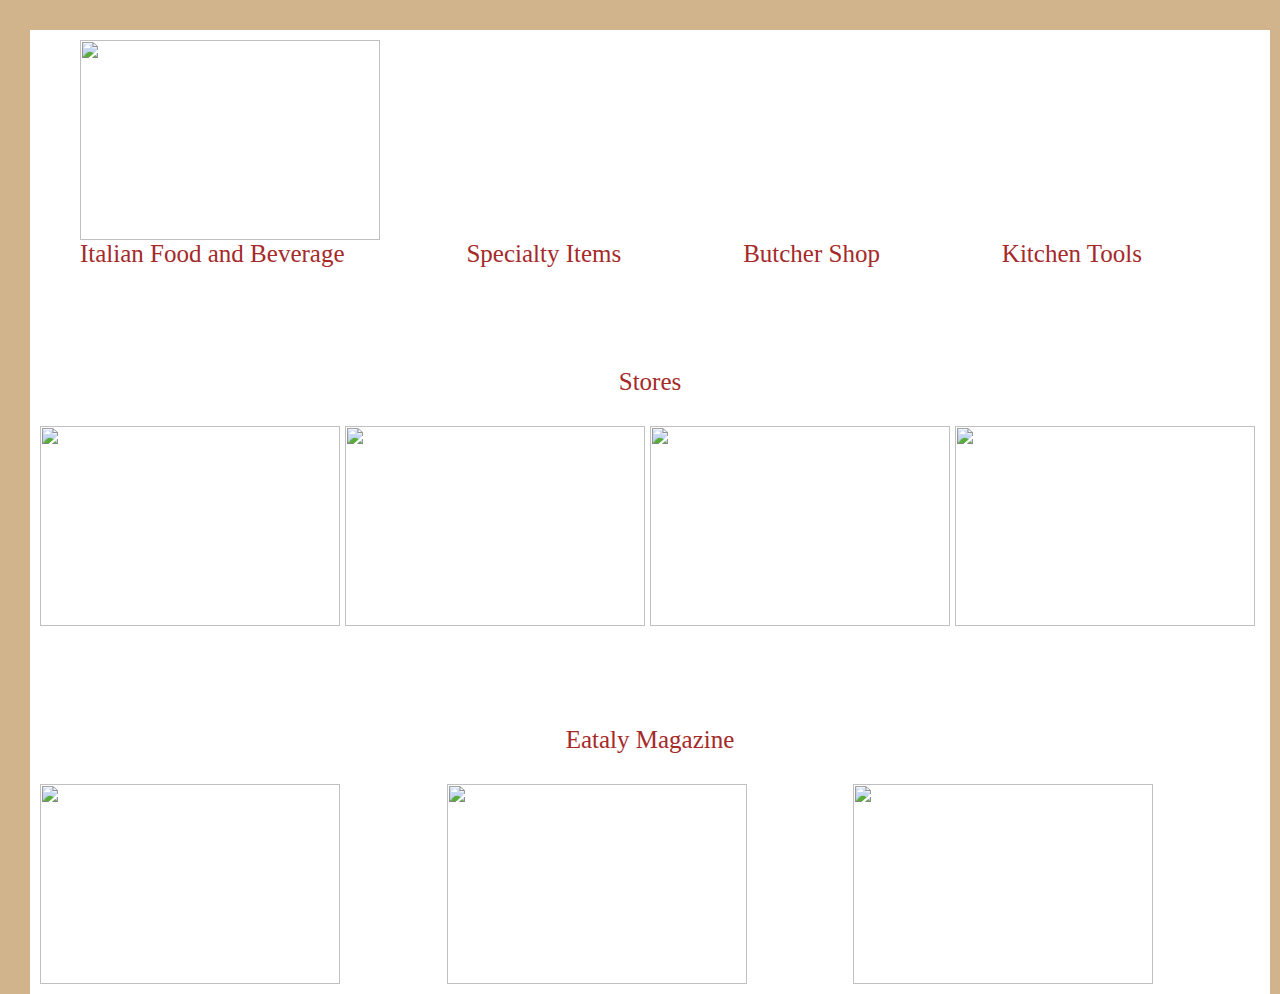
==== index.html @ 315604d8 "Merge c50964a026a13212d6ac9261ebbe26ddcd83fc42 into de15e30d4f579dc8cf2f27686c06c79a8734ba6e" ====
<html>
<head><link rel="stylesheet" href="index.css"><meta name="viewport" content="width=device-width, initial-scale=1.0"></head>
<body>
  <div>
  <ul>
     <img class="logo"src="http://www.mariobatali.com/wp-content/uploads/2013/08/eataly-logo-11.jpeg">
  <div class="container">
    <div class="item1">Italian Food and Beverage</div>
    <div class="item2">Specialty Items</div>
    <div class="item3">Butcher Shop</div>
    <div class="item4">Kitchen Tools</div>
  </div>
</ul>
</div>
    <div>
       <div class="header1">Stores</div>
     <div class="container2">
       <div>
         <img src="https://media.eataly.com/media/wysiwyg/images/home-negozi/nyc-home.jpg"></div>
         <div>
         <img src="https://media.eataly.com/media/wysiwyg/images/home-negozi/chicago-home.jpg"></div>
         <div>
         <img src="https://media.eataly.com/media/wysiwyg/images/home-negozi/Eataly_NYC_Downtown.jpg"></div>
         <div>
         <img src="https://media.eataly.com/media/wysiwyg/cms-shops/usa/boston_1.jpg"></div>
       </div>
      </div>
   <div>
      <div class="header2">Eataly Magazine</div>
        <div class="container3">
           <div><img src="https://foodrevolution.org/wp-content/uploads/2018/04/blog-featured-diabetes-20180406-1330.jpg"></div>
          <div><img src="https://encrypted-tbn0.gstatic.com/images?q=tbn:ANd9GcTQCco7aBiYOvopZNtQo-55t2XDxRdXbDsPORO5fpWJv4kk8rdm"></div> 
          <div><img src="https://www.eataly.com/wp/wp-content/uploads/2015/07/20140128_rizzoli_DSC0584_1500px_q60.jpg"></div> 
       </div>
    </div>
 </div>
</body>

</html>
---- index.css ----
html {
  font-family: lato;
  color: brown;
  font-size: 25px;
  background: tan;
  padding: 10px 10px 10px 10px;
  width: 100%;
  Height: 100%;
}

body {
  text-color: brown;
  Background: white;
  border: tan;
  margin:20px;
  padding: 10px 10px 10px 10px;
}

.container {
  display: flex;
  justify-content: space-between;
  margin-right: 10%;
}

img {
  width: 175px;
  height: 175px;
  margin-right: 10%;
}

.container2 {
  display: grid;
  grid-template-columns: 1fr 1fr 1fr 1fr;
}

.container3 {
  display: grid;
  grid-template-columns: 1fr 1fr 1fr;
}


img {
  width: 300px;
  height:200px;
}

.header1 {
  text-align: center;
  font-size: 25px;
  margin-top: 100px;
  margin-bottom:30px;
}

.header2 {
  text-align:center;
  font-size: 25px;
  margin-top: 100px;
  margin-bottom: 30px
}

.logo {
  margin-left: 0px;
}

@media (max-width: 1024px) { .container {
  grid-template-areas: 
 "item1 item2 item3 item4"
  "img img img img"
  ""
}
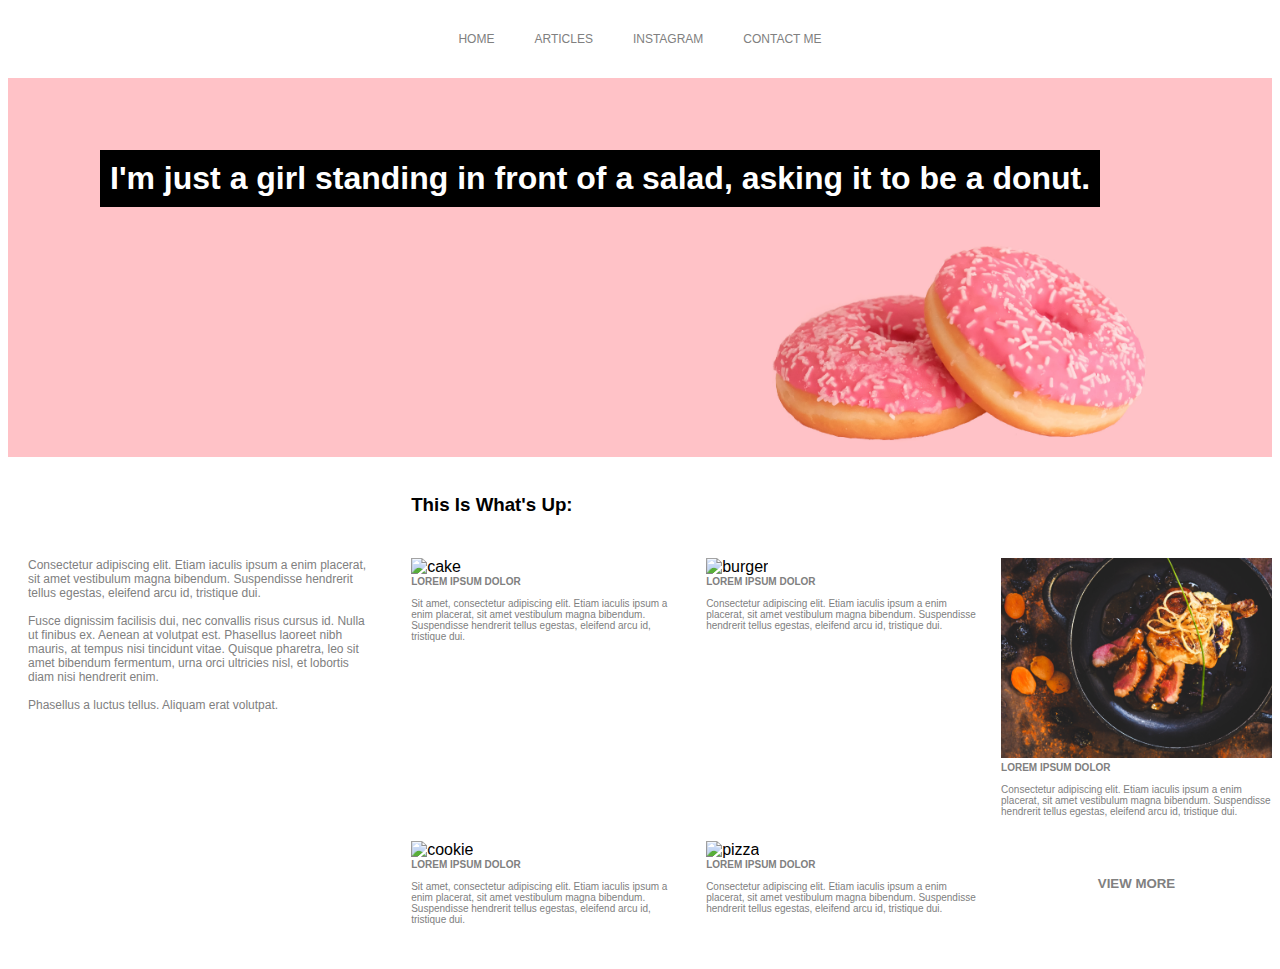
==== commit 7f171b0a: "Merge 067f9f7916c02c28eb6d8fda2adfd583fd3ba979 into de15e30d4f579dc8cf2f27686c06c79a8734ba6e" ====
--- a/index.html
+++ b/index.html
@@ -1,39 +1,63 @@
+<!doctype html>
 <html>
-<head><link rel="stylesheet" href="index.css"><meta name="viewport" content="width=device-width, initial-scale=1.0"></head>
-<body>
-  <div>
-  <ul>
-     <img class="logo"src="http://www.mariobatali.com/wp-content/uploads/2013/08/eataly-logo-11.jpeg">
-  <div class="container">
-    <div class="item1">Italian Food and Beverage</div>
-    <div class="item2">Specialty Items</div>
-    <div class="item3">Butcher Shop</div>
-    <div class="item4">Kitchen Tools</div>
-  </div>
-</ul>
-</div>
-    <div>
-       <div class="header1">Stores</div>
-     <div class="container2">
-       <div>
-         <img src="https://media.eataly.com/media/wysiwyg/images/home-negozi/nyc-home.jpg"></div>
-         <div>
-         <img src="https://media.eataly.com/media/wysiwyg/images/home-negozi/chicago-home.jpg"></div>
-         <div>
-         <img src="https://media.eataly.com/media/wysiwyg/images/home-negozi/Eataly_NYC_Downtown.jpg"></div>
-         <div>
-         <img src="https://media.eataly.com/media/wysiwyg/cms-shops/usa/boston_1.jpg"></div>
-       </div>
+  <head><title>Connie Chan</title>
+  <link href="./index.css" rel="stylesheet">
+      <meta name="viewport" content="width=device-width, initial-scale=1" >
+  </head>
+  <body>
+    <nav class="flex-nav">
+      <ul>
+        <li><a href="#">Home</a></li>
+        <li><a href="#">Articles</a></li>
+        <li><a href="#">Instagram</a></li>
+        <li><a href="#">Contact Me</a></li>
+      </ul>
+    </nav>
+    <header class="headercontainer">
+      <div class="header-image"><img src="./donut.jpg" alt="header-donut"></div>
+      <div class="header-text">
+      <h1>I'm just a girl standing in front of a salad, asking it to be a donut.</h1></div>
+    </header>
+    <br>
+    <section>
+      <div class="contentheader"><h3>This Is What's Up:</h3></div>
+      <aside>
+      <p>Consectetur adipiscing elit. Etiam iaculis ipsum a enim placerat, sit amet vestibulum magna bibendum. Suspendisse hendrerit tellus egestas, eleifend arcu id, tristique dui.
+      <br><br>
+      Fusce dignissim facilisis dui, nec convallis risus cursus id. Nulla ut finibus ex. Aenean at volutpat est. Phasellus laoreet nibh mauris, at tempus nisi tincidunt vitae. Quisque pharetra, leo sit amet bibendum fermentum, urna orci ultricies nisl, et lobortis diam nisi hendrerit enim. 
+      <br><br>
+      Phasellus a luctus tellus. Aliquam erat volutpat.
+      </p></aside>
+      <div class="content1">
+      <img src="./cake.jpg" alt="cake">
+      <p><b>Lorem ipsum dolor</b><br><br>
+        Sit amet, consectetur adipiscing elit. Etiam iaculis ipsum a enim placerat, sit amet vestibulum magna bibendum. Suspendisse hendrerit tellus egestas, eleifend arcu id, tristique dui. </p>
       </div>
-   <div>
-      <div class="header2">Eataly Magazine</div>
-        <div class="container3">
-           <div><img src="https://foodrevolution.org/wp-content/uploads/2018/04/blog-featured-diabetes-20180406-1330.jpg"></div>
-          <div><img src="https://encrypted-tbn0.gstatic.com/images?q=tbn:ANd9GcTQCco7aBiYOvopZNtQo-55t2XDxRdXbDsPORO5fpWJv4kk8rdm"></div> 
-          <div><img src="https://www.eataly.com/wp/wp-content/uploads/2015/07/20140128_rizzoli_DSC0584_1500px_q60.jpg"></div> 
-       </div>
-    </div>
- </div>
-</body>
+      <div class="content2">
+      <img src="./burger.jpg" alt="burger">
+      <p><b>Lorem ipsum dolor</b><br><br>
+      Consectetur adipiscing elit. Etiam iaculis ipsum a enim placerat, sit amet vestibulum magna bibendum. Suspendisse hendrerit tellus egestas, eleifend arcu id, tristique dui. </p>
+      </div>
+      <div class="content3">
+      <img src="./duck.jpg" alt="duck">
+      <p><b>Lorem ipsum dolor</b><br><br>
+      Consectetur adipiscing elit. Etiam iaculis ipsum a enim placerat, sit amet vestibulum magna bibendum. Suspendisse hendrerit tellus egestas, eleifend arcu id, tristique dui. </p>
+      </div>
+      <div class="content4">
+      <img src="./cookies.jpg" alt="cookie">
+      <p><b>Lorem ipsum dolor</b><br><br>
+        Sit amet, consectetur adipiscing elit. Etiam iaculis ipsum a enim placerat, sit amet vestibulum magna bibendum. Suspendisse hendrerit tellus egestas, eleifend arcu id, tristique dui. </p>
+      </div>
+      <div class="content5">
+      <img src="./pizza.jpg" alt="pizza">
+      <p><b>Lorem ipsum dolor</b><br><br>
+      Consectetur adipiscing elit. Etiam iaculis ipsum a enim placerat, sit amet vestibulum magna bibendum. Suspendisse hendrerit tellus egestas, eleifend arcu id, tristique dui. </p>
+      </div>
+      <div class="content6"><a href="http://google.com"><h5>VIEW MORE</h5></a></div>
 
+    </section>
+    <br>
+    <br>
+    <footer></footer>
+  </body>
 </html>--- a/index.css
+++ b/index.css
@@ -1,72 +1,171 @@
-
-html {
-  font-family: lato;
-  color: brown;
-  font-size: 25px;
-  background: tan;
-  padding: 10px 10px 10px 10px;
-  width: 100%;
-  Height: 100%;
+body {
+    font-family: Helvetica;
 }
 
-body {
-  text-color: brown;
-  Background: white;
-  border: tan;
-  margin:20px;
-  padding: 10px 10px 10px 10px;
+a {
+  color: #808080;
+  text-decoration: none;
+  font-weight: 400;
 }
 
-.container {
+.flex-nav ul {
+  list-style: none;
   display: flex;
-  justify-content: space-between;
-  margin-right: 10%;
+  flex-direction: row;
+  justify-content: center;
+  font-size: 12px;
+  text-transform: uppercase;
+  -webkit-padding-start: 0em;
 }
 
-img {
-  width: 175px;
-  height: 175px;
-  margin-right: 10%;
+.flex-nav li {
+  padding: 20px;
 }
 
-.container2 {
+.headercontainer {
+  background: #FFC2C7;
   display: grid;
-  grid-template-columns: 1fr 1fr 1fr 1fr;
+  grid-template-columns: 1fr 1fr;
+  grid-template-areas:
+  ". headerimage";
 }
 
-.container3 {
-  display: grid;
-  grid-template-columns: 1fr 1fr 1fr;
+.header-image {
+  grid-area: headerimage;
 }
 
-
-img {
-  width: 300px;
-  height:200px;
+.header-image img {
+  width: 100%;
+  height: 375px;
+  object-fit: cover;
 }
 
-.header1 {
-  text-align: center;
-  font-size: 25px;
-  margin-top: 100px;
-  margin-bottom:30px;
+.header-text {
+  position: absolute;
+  top: 150px;
+  left: 100px;
+  background: #000;
+  color: white;
+  padding: 10px;
 }
 
-.header2 {
-  text-align:center;
-  font-size: 25px;
-  margin-top: 100px;
-  margin-bottom: 30px
+h1 {
+  display: inline;
 }
 
-.logo {
-  margin-left: 0px;
+section {
+  display: grid;
+  grid-template-columns: 30% 1fr 1fr 1fr;
+  grid-gap: 24px;
+  grid-template-areas:
+  ". header header header"
+  "aside content1 content2 content3"
+  ". content4 content5 content6";
 }
 
-@media (max-width: 1024px) { .container {
-  grid-template-areas: 
- "item1 item2 item3 item4"
-  "img img img img"
-  ""
+.contentheader {
+  grid-area: header;
 }
 
+.content1 {
+  grid-area: content1;
+}
+
+.content2 {
+  grid-area: content2;
+}
+
+.content3 {
+  grid-area: content3;
+}
+
+.content4 {
+  grid-area: content4;
+}
+
+.content5 {
+  grid-area: content5;
+}
+
+.content6 {
+  grid-area: content6;
+  display: flex;
+  justify-content: center;
+  align-items: center;
+  font-style: bold;
+}
+
+section img {  
+  width: 100%;
+  height: 200px;
+  object-fit: cover;
+}
+
+aside {
+padding-left: 20px;
+padding-right: 20px;
+grid-area: aside;
+}
+
+aside p {
+font-size: 12px;
+margin: 0px;
+color: #808080;
+}
+
+section div p {
+  font-size: 10px;
+  color: #808080;
+  margin: 0px;
+}
+
+section p b {
+text-transform: uppercase;
+}
+
+@media (min-width:320px) and (max-width:767px) {
+  .flex-nav ul {
+  justify-content: space-between;
+}
+
+.flex-nav li {
+  padding: 10px;
+}
+
+  .headercontainer {
+  display: grid;
+  grid-template-columns: 1fr;
+  grid-template-areas:
+  "headerimage";
+  }
+  
+  
+  .header-text {
+  position: absolute;
+  top: 100px;
+  left: 100px;
+  background: #000;
+  color: white;
+  padding: 10px;
+  font-size: 12px;
+}
+
+section {
+  display: grid;
+  grid-template-columns: 1fr;
+  grid-gap: 16px;
+  grid-template-areas:
+  "aside"
+  "header"
+  "content1"
+  "content2"
+  "content3"
+  "content4"
+  "content5"
+  "content6";
+}
+
+aside {
+padding: 0px;
+}
+}
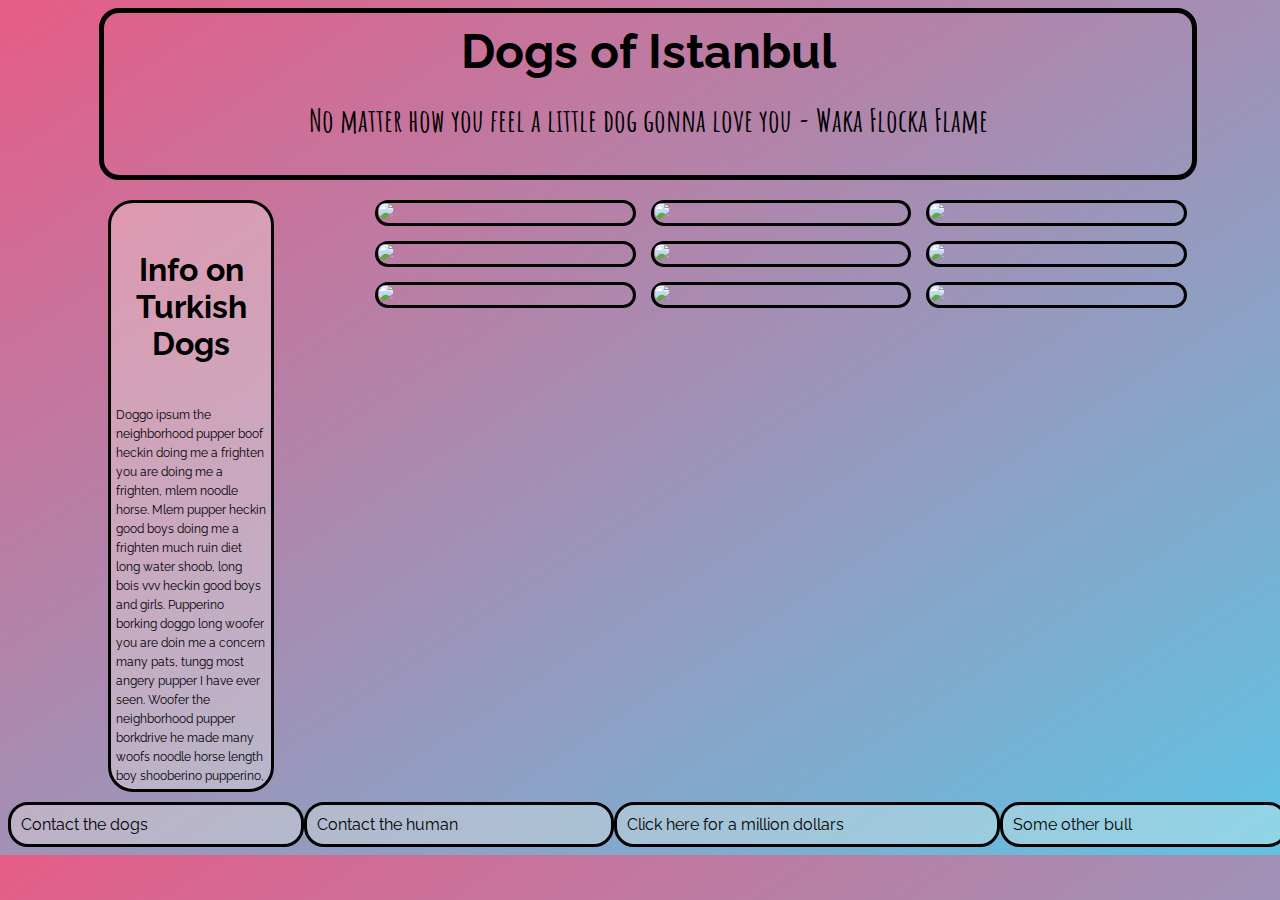
==== commit 0a3f68f7: "Done." ====
--- a/index.html
+++ b/index.html
@@ -1,63 +1,53 @@
 <!doctype html>
 <html>
-  <head><title>Connie Chan</title>
-  <link href="./index.css" rel="stylesheet">
-      <meta name="viewport" content="width=device-width, initial-scale=1" >
+
+  <head>
+    <link href="./index.css" rel="stylesheet">
+    <link href="https://fonts.googleapis.com/css?family=Raleway" rel="stylesheet">
+    <link href="https://fonts.googleapis.com/css?family=Amatic+SC" rel="stylesheet">
   </head>
+
   <body>
-    <nav class="flex-nav">
-      <ul>
-        <li><a href="#">Home</a></li>
-        <li><a href="#">Articles</a></li>
-        <li><a href="#">Instagram</a></li>
-        <li><a href="#">Contact Me</a></li>
-      </ul>
-    </nav>
-    <header class="headercontainer">
-      <div class="header-image"><img src="./donut.jpg" alt="header-donut"></div>
-      <div class="header-text">
-      <h1>I'm just a girl standing in front of a salad, asking it to be a donut.</h1></div>
-    </header>
-    <br>
-    <section>
-      <div class="contentheader"><h3>This Is What's Up:</h3></div>
-      <aside>
-      <p>Consectetur adipiscing elit. Etiam iaculis ipsum a enim placerat, sit amet vestibulum magna bibendum. Suspendisse hendrerit tellus egestas, eleifend arcu id, tristique dui.
-      <br><br>
-      Fusce dignissim facilisis dui, nec convallis risus cursus id. Nulla ut finibus ex. Aenean at volutpat est. Phasellus laoreet nibh mauris, at tempus nisi tincidunt vitae. Quisque pharetra, leo sit amet bibendum fermentum, urna orci ultricies nisl, et lobortis diam nisi hendrerit enim. 
-      <br><br>
-      Phasellus a luctus tellus. Aliquam erat volutpat.
-      </p></aside>
-      <div class="content1">
-      <img src="./cake.jpg" alt="cake">
-      <p><b>Lorem ipsum dolor</b><br><br>
-        Sit amet, consectetur adipiscing elit. Etiam iaculis ipsum a enim placerat, sit amet vestibulum magna bibendum. Suspendisse hendrerit tellus egestas, eleifend arcu id, tristique dui. </p>
+   <div class="wrapper">
+      <header>
+        <div class="flex">
+          <h1 class="flexitem">Dogs of Istanbul</h1>
+          <h3 class="flexitem quote">No matter how you feel a little dog gonna love you - Waka Flocka Flame</h3>
+        </div>
+      </header>
+      
+      <article>
+        <div class="grid">
+          <div class="item photo1"><img class="img1" src="https://i.imgur.com/UTSAbOn.jpg"></div>
+          <div class="item photo2"><img src="https://i.imgur.com/LhcHQiX.jpg">
+          </div>
+          <div class="item photo3"><img src="https://i.imgur.com/2Z2a7df.jpg">
+          </div>
+          <div class="item photo4"><img src="https://i.imgur.com/tP78lNJ.jpg"></div>
+          <div class="item photo5"><img src="https://i.imgur.com/YgXFVrl.jpg"></div>
+          <div class="item photo6"><img src="https://i.imgur.com/vjK3X5a.jpg"></div>
+          <div class="item photo7"><img src="https://i.imgur.com/PkPUqPX.jpg"></div>
+          <div class="item photo8"><img src="https://i.imgur.com/A47aPeL.jpg"></div>
+          <div class="item photo9"><img src="https://i.imgur.com/fad4sVb.jpg"></div>
+        </div>
+        
+      </article>
+    
+    <sidebar>
+      <div class="info">
+        <h4>Info on Turkish Dogs</h4>
+        <span>Doggo ipsum the neighborhood pupper boof heckin doing me a frighten you are doing me a frighten, mlem noodle horse. Mlem pupper heckin good boys doing me a frighten much ruin diet long water shoob, long bois vvv heckin good boys and girls. Pupperino borking doggo long woofer you are doin me a concern many pats, tungg most angery pupper I have ever seen. Woofer the neighborhood pupper borkdrive he made many woofs noodle horse length boy shooberino pupperino, </span>
       </div>
-      <div class="content2">
-      <img src="./burger.jpg" alt="burger">
-      <p><b>Lorem ipsum dolor</b><br><br>
-      Consectetur adipiscing elit. Etiam iaculis ipsum a enim placerat, sit amet vestibulum magna bibendum. Suspendisse hendrerit tellus egestas, eleifend arcu id, tristique dui. </p>
+    </sidebar>
+    <footer>
+      <div class="footer">
+        <div class="footy">Contact the dogs</div>
+        <div class="footy">Contact the human</div>
+        <div class="footy">Click here for a million dollars</div>
+        <div class="footy">Some other bull</div>
       </div>
-      <div class="content3">
-      <img src="./duck.jpg" alt="duck">
-      <p><b>Lorem ipsum dolor</b><br><br>
-      Consectetur adipiscing elit. Etiam iaculis ipsum a enim placerat, sit amet vestibulum magna bibendum. Suspendisse hendrerit tellus egestas, eleifend arcu id, tristique dui. </p>
-      </div>
-      <div class="content4">
-      <img src="./cookies.jpg" alt="cookie">
-      <p><b>Lorem ipsum dolor</b><br><br>
-        Sit amet, consectetur adipiscing elit. Etiam iaculis ipsum a enim placerat, sit amet vestibulum magna bibendum. Suspendisse hendrerit tellus egestas, eleifend arcu id, tristique dui. </p>
-      </div>
-      <div class="content5">
-      <img src="./pizza.jpg" alt="pizza">
-      <p><b>Lorem ipsum dolor</b><br><br>
-      Consectetur adipiscing elit. Etiam iaculis ipsum a enim placerat, sit amet vestibulum magna bibendum. Suspendisse hendrerit tellus egestas, eleifend arcu id, tristique dui. </p>
-      </div>
-      <div class="content6"><a href="http://google.com"><h5>VIEW MORE</h5></a></div>
+    </footer>
+    </div> 
+  </body>
 
-    </section>
-    <br>
-    <br>
-    <footer></footer>
-  </body>
 </html>--- a/index.css
+++ b/index.css
@@ -1,171 +1,279 @@
-body {
-    font-family: Helvetica;
-}
-
-a {
-  color: #808080;
-  text-decoration: none;
-  font-weight: 400;
-}
-
-.flex-nav ul {
-  list-style: none;
-  display: flex;
+body, html {
+  background: linear-gradient(to bottom right, #e55d87, #5fc3e4);
+  width:100%;
+  height:auto;
+}
+
+.wrapper {
+  display: grid;
+  grid-template-columns: 1fr 2fr 2fr;
+  grid-template-rows: auto auto auto auto auto;
+  grid-template-areas: 
+  "header header header"
+  "sidebar grid grid"
+  "sidebar grid grid"
+  "sidebar grid grid"
+  "footer footer footer";
+}
+
+article {
+  grid-area: grid;
+}
+
+sidebar {
+  grid-area: sidebar;
+}
+
+header {
+  grid-area: header;
+}
+
+footer {
+  grid-area: footer;
+}
+
+.footy {
+  font-family: 'Raleway';
+  font-size: 1em;
+  margin: 0 auto;
+  flex-grow: 1;
+  padding: 10px;
+  border: 3px solid black;
+  border-radius:20px;
+  background-color:rgba(255,255,240,0.3);
+  
+}
+
+.footer {
+  display:flex;
   flex-direction: row;
-  justify-content: center;
+  /*justify-content: space-around;*/
+  margin-top:10px;
+}
+
+
+.flex{
+  display:flex;
+  flex-direction: column;
+  justify-content: space-around;
+}
+.flexitem {
+  font-size: 3em;
+  margin: 10px;
+}
+.quote {
+  font-size: 2em;
+}
+h1, h2 {
+  font-family: 'Raleway';
+  font-size: 50px;
+}
+
+h3 {
+  font-family: 'Amatic SC';
+  font-size: 40px;
+}
+
+span {
   font-size: 12px;
-  text-transform: uppercase;
-  -webkit-padding-start: 0em;
-}
-
-.flex-nav li {
-  padding: 20px;
-}
-
-.headercontainer {
-  background: #FFC2C7;
+}
+
+header {
+  display:block;
+  border-radius: 20px;
+  width:85%;
+  height:162px;
+  text-align:center;
+  margin: 0 auto 20px;
+  border:5px solid black;
+}
+
+.item {
+  border:3px solid black;
+  border-radius: 50px;
+  align-items: center;
+  font-family: 'Raleway';
+  }
+ 
+ img {
+   border-radius: 45px;
+   width: 100%;
+   height: auto;
+ }
+ 
+ sidebar {
+   display: flex;
+   flex-direction: column;
+ }
+ 
+ .info h4 {
+   font-size: 2em;
+   text-align: center;
+   
+ }
+ 
+ .info {
+   width:150px;
+   margin-left: 100px;
+   background-color:rgba(255,255,240,0.3);
+   border: 3px solid black;
+   border-radius:25px;
+   font-family: 'Raleway';
+   padding:5px;
+   height:100%;
+ }
+  
+/*.item:hover{*/
+/* height: 500px;*/
+/* width: 400px;*/
+/*}*/
+
+/*img:hover{*/
+/*height:500px;*/
+/*width: 400px;*/
+/*}*/
+  
+.grid {
+  margin:0 auto;
+  width:80%;
+  /*height: 800px;*/
   display: grid;
-  grid-template-columns: 1fr 1fr;
-  grid-template-areas:
-  ". headerimage";
-}
-
-.header-image {
-  grid-area: headerimage;
-}
-
-.header-image img {
-  width: 100%;
-  height: 375px;
-  object-fit: cover;
-}
-
-.header-text {
-  position: absolute;
-  top: 150px;
-  left: 100px;
-  background: #000;
-  color: white;
-  padding: 10px;
-}
-
-h1 {
-  display: inline;
-}
-
-section {
-  display: grid;
-  grid-template-columns: 30% 1fr 1fr 1fr;
-  grid-gap: 24px;
-  grid-template-areas:
-  ". header header header"
-  "aside content1 content2 content3"
-  ". content4 content5 content6";
-}
-
-.contentheader {
-  grid-area: header;
-}
-
-.content1 {
-  grid-area: content1;
-}
-
-.content2 {
-  grid-area: content2;
-}
-
-.content3 {
-  grid-area: content3;
-}
-
-.content4 {
-  grid-area: content4;
-}
-
-.content5 {
-  grid-area: content5;
-}
-
-.content6 {
-  grid-area: content6;
-  display: flex;
-  justify-content: center;
-  align-items: center;
-  font-style: bold;
-}
-
-section img {  
-  width: 100%;
-  height: 200px;
-  object-fit: cover;
-}
-
-aside {
-padding-left: 20px;
-padding-right: 20px;
-grid-area: aside;
-}
-
-aside p {
-font-size: 12px;
-margin: 0px;
-color: #808080;
-}
-
-section div p {
-  font-size: 10px;
-  color: #808080;
-  margin: 0px;
-}
-
-section p b {
-text-transform: uppercase;
-}
-
-@media (min-width:320px) and (max-width:767px) {
-  .flex-nav ul {
-  justify-content: space-between;
-}
-
-.flex-nav li {
-  padding: 10px;
-}
-
-  .headercontainer {
-  display: grid;
-  grid-template-columns: 1fr;
-  grid-template-areas:
-  "headerimage";
-  }
-  
-  
-  .header-text {
-  position: absolute;
-  top: 100px;
-  left: 100px;
-  background: #000;
-  color: white;
-  padding: 10px;
-  font-size: 12px;
-}
-
-section {
-  display: grid;
-  grid-template-columns: 1fr;
-  grid-gap: 16px;
-  grid-template-areas:
-  "aside"
-  "header"
-  "content1"
-  "content2"
-  "content3"
-  "content4"
-  "content5"
-  "content6";
-}
-
-aside {
-padding: 0px;
-}
-}
+  grid-gap: 15px;
+  grid-template:repeat(1fr / 6) / repeat(1fr / 6);
+  grid-template-areas: 
+  "photo1 photo1 photo2 photo2 photo3 photo3"
+  "photo4 photo4 photo5 photo5 photo6 photo6"
+  "photo7 photo7 photo8 photo8 photo9 photo9"
+  }
+  
+  .photo1 {
+    grid-area: photo1;
+  }
+  .photo1 img {
+    width:100%;
+  }
+  .photo2 {
+    grid-area: photo2;
+  }
+  .photo2 img {
+    width:100%;
+  }
+  .photo3 {
+    grid-area: photo3;
+  }
+  .photo3 img {
+    width:100%;
+  }
+  .photo4 {
+    grid-area: photo4;
+  }
+  .photo4 img {
+    width:100%;
+  }
+  .photo5 {
+    grid-area: photo5;
+  }
+  .photo5 img {
+    width:100%;
+  }
+  .photo6 {
+    grid-area: photo6;
+  }
+  .photo6 img {
+    width:100%;
+  }
+  .photo7 {
+    grid-area: photo7;
+  }
+  .photo7 img {
+    width:100%;
+  }
+  .photo8 {
+    grid-area: photo8;
+  }
+  .photo8 img {
+    width:100%;
+  }
+  .photo9 {
+    grid-area: photo9;
+  }
+  .photo9 img {
+    width:100%;
+  }
+  
+ 
+ @media (max-width: 786px){
+   .grid {
+     grid-template-areas:
+     "photo1 photo1 photo1 photo2 photo2 photo2"
+     "photo3 photo3 photo3 photo4 photo4 photo4"
+     "photo5 photo5 photo5 photo6 photo6 photo6"
+     "photo7 photo7 photo7 photo8 photo8 photo8"
+     "photo9 photo9 photo9 photo9 photo9 photo9"
+ }
+    .photo9{
+      width:300px;
+      height:auto;
+      margin: 0 auto;
+    }
+    
+  .footer {
+  display:flex;
+  flex-direction: column;
+  justify-content: space-around;
+  /*position:relative;*/
+  /*top:400px;*/
+}
+
+.footy {
+  flex-grow:1;
+  width: 90%;
+  text-align: center;
+}
+ }
+ 
+  @media (max-width: 615px){
+   
+   .wrapper {
+     grid-template-areas:
+     "header header header"
+     "sidebar sidebar sidebar"
+     "grid grid grid"
+     "footer footer footer"
+   }
+   
+   .info {
+     width: 80%;
+     padding:10px;
+     margin: 0 auto;
+   }
+   
+   .grid {
+     grid-template-areas:
+     "photo1 photo1 photo1 photo1 photo1 photo1"
+     "photo2 photo2 photo2 photo2 photo2 photo2"
+     "photo3 photo3 photo3 photo3 photo3 photo3"
+     "photo4 photo4 photo4 photo4 photo4 photo4"
+     "photo5 photo5 photo5 photo5 photo5 photo5"
+     "photo6 photo6 photo6 photo6 photo6 photo6"
+     "photo7 photo7 photo7 photo7 photo7 photo7"
+     "photo8 photo8 photo8 photo8 photo8 photo8"
+     "photo9 photo9 photo9 photo9 photo9 photo9"
+   }
+   .flexitem {
+     font-size:2em;
+   }
+  .flexitemquote {
+    font-size:0.4em;
+  }
+  
+  header {
+    height:200px;
+  }
+ }
+  
+  
+  
+ 
+  
+  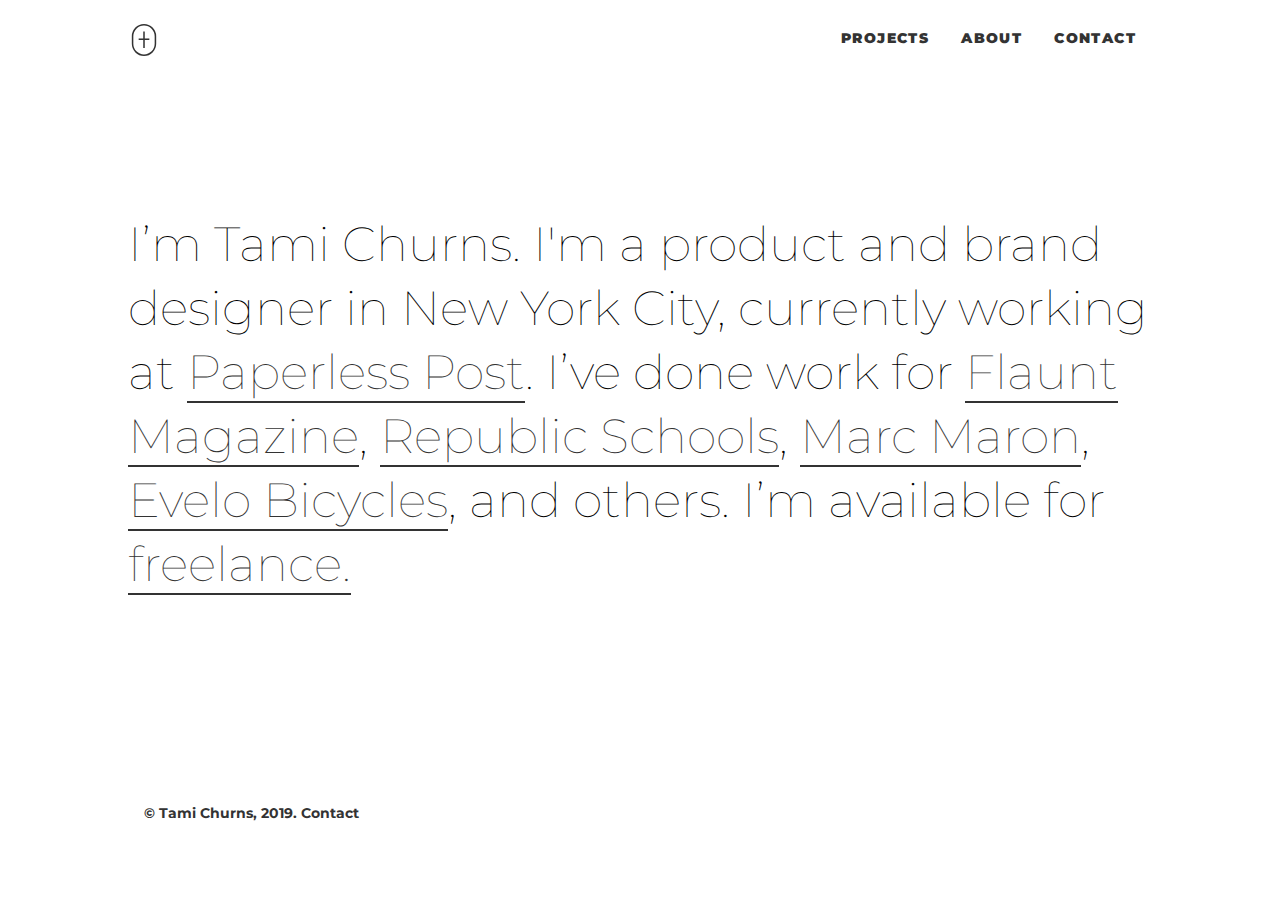
==== commit 8aba79dc: "Merge 1b0e54546ee3bc1853fd9e7ae1fb924945c32e33 into de15e30d4f579dc8cf2f27686c06c79a8734ba6e" ====
--- a/index.html
+++ b/index.html
@@ -1,53 +1,29 @@
-<!doctype html>
-<html>
+<!DOCTYPE html>
+<html lang="en">
 
-  <head>
-    <link href="./index.css" rel="stylesheet">
-    <link href="https://fonts.googleapis.com/css?family=Raleway" rel="stylesheet">
-    <link href="https://fonts.googleapis.com/css?family=Amatic+SC" rel="stylesheet">
-  </head>
+<head>
+  <meta charset="UTF-8">
+  <meta name="viewport" content="width=device-width, initial-scale=1.0">
+  <link rel="stylesheet" href="/styles/index.css">
+  <link href="https://fonts.googleapis.com/css?family=Montserrat" rel="stylesheet" type="text/css">
+  <title>Tami Churns — Product + Brand Design</title>
+</head>
 
-  <body>
-   <div class="wrapper">
-      <header>
-        <div class="flex">
-          <h1 class="flexitem">Dogs of Istanbul</h1>
-          <h3 class="flexitem quote">No matter how you feel a little dog gonna love you - Waka Flocka Flame</h3>
+<body>
+  
+<div class="nav">
+        <a href="/index.html" class="logo"><img src="/images/logo.svg" width="32px" height="32px"></a>
+        <div class="nav_links">
+        <a href="/projects/">Projects</a>
+        <a href="/about.html">About</a>
+        <a href="mailto:tamichurns@gmail.com">Contact</a>
         </div>
-      </header>
+     </div>
       
-      <article>
-        <div class="grid">
-          <div class="item photo1"><img class="img1" src="https://i.imgur.com/UTSAbOn.jpg"></div>
-          <div class="item photo2"><img src="https://i.imgur.com/LhcHQiX.jpg">
-          </div>
-          <div class="item photo3"><img src="https://i.imgur.com/2Z2a7df.jpg">
-          </div>
-          <div class="item photo4"><img src="https://i.imgur.com/tP78lNJ.jpg"></div>
-          <div class="item photo5"><img src="https://i.imgur.com/YgXFVrl.jpg"></div>
-          <div class="item photo6"><img src="https://i.imgur.com/vjK3X5a.jpg"></div>
-          <div class="item photo7"><img src="https://i.imgur.com/PkPUqPX.jpg"></div>
-          <div class="item photo8"><img src="https://i.imgur.com/A47aPeL.jpg"></div>
-          <div class="item photo9"><img src="https://i.imgur.com/fad4sVb.jpg"></div>
-        </div>
-        
-      </article>
-    
-    <sidebar>
-      <div class="info">
-        <h4>Info on Turkish Dogs</h4>
-        <span>Doggo ipsum the neighborhood pupper boof heckin doing me a frighten you are doing me a frighten, mlem noodle horse. Mlem pupper heckin good boys doing me a frighten much ruin diet long water shoob, long bois vvv heckin good boys and girls. Pupperino borking doggo long woofer you are doin me a concern many pats, tungg most angery pupper I have ever seen. Woofer the neighborhood pupper borkdrive he made many woofs noodle horse length boy shooberino pupperino, </span>
-      </div>
-    </sidebar>
-    <footer>
-      <div class="footer">
-        <div class="footy">Contact the dogs</div>
-        <div class="footy">Contact the human</div>
-        <div class="footy">Click here for a million dollars</div>
-        <div class="footy">Some other bull</div>
-      </div>
-    </footer>
-    </div> 
-  </body>
+  <div class="container">
+  <div class="item intro"><h1>I’m Tami Churns. I'm a product and brand designer in New York City, currently working at <a href="/projects/flyer.html">Paperless Post</a>. I’ve done work for <a href="/projects/flaunt.html">Flaunt Magazine</a>, <a href="/projects/republic.html">Republic Schools</a>, <a href="/projects/marcmaron.html">Marc Maron</a>, <a href="/projects/evelo.html">Evelo Bicycles</a>, and others. I’m available for <a href="mailto:tamichurns@gmail.com">freelance.</a></h1></div>
+  <div class="item footer">© Tami Churns, 2019. <a href="mailto:tamichurns@gmail.com">Contact</a></div>
+  </div>
+</body>
 
 </html>--- a/styles/index.css
+++ b/styles/index.css
@@ -0,0 +1,236 @@
+.nav {
+  grid-area: nav;
+  display: flex;
+  background-color: #fff;
+  flex-direction: row;
+  justify-content: space-between;
+  height: 80px;
+  width: 100%;
+  position: fixed;
+  top: 0;
+  left: 0;
+  z-index: 9999;
+}
+
+.nav_links {
+  display: flex;
+  flex-wrap: wrap;
+  align-content: center;
+  margin-right: 10%;
+}
+
+.nav_links a {
+  display: flex;
+  flex-wrap: wrap;
+  margin: 16px;
+  color: #333333;
+  text-decoration: none;
+  font-family: 'Montserrat', sans-serif;
+  font-weight: 900;
+  font-size: 14px;
+  letter-spacing: .1em;
+  text-transform: uppercase;
+  border-bottom: 1px solid transparent;
+  padding-bottom: 4px;
+  transition: 0.2s ease-in-out;
+}
+
+.nav_links a:hover {
+  text-decoration: none;
+  border-bottom: 1px solid;
+  padding-bottom: 4px;
+  transition: 0.2s ease-in-out;
+}
+
+.logo {
+  display: flex;
+  flex-wrap: wrap;
+  align-content: center;
+  margin: auto 0;
+  padding-left: 10%;
+}
+
+
+.item.content h3 {
+  margin-top: 0;
+}
+
+
+h1 {
+  font-family: 'Montserrat', sans-serif;
+  font-weight: 100;
+  font-size: 48px;
+  line-height: 64px;
+}
+
+h2 {
+  font-family: 'Montserrat', sans-serif;
+  font-weight: 700;
+  font-size: 12px;
+  line-height: 20px;
+  color: #999;
+  letter-spacing: .1em;
+  text-transform: uppercase;
+  margin-top: 0;
+}
+
+h3 {
+  font-family: 'Montserrat', sans-serif;
+  font-weight: 300;
+  font-size: 24px;
+  line-height: 32px;
+}
+
+h4 {
+  font-family: 'Montserrat', sans-serif;
+  color: #999;
+  font-weight: 300;
+  font-size: 16px;
+  line-height: 20px;
+}
+
+p {
+  font-family: 'Montserrat', sans-serif;
+  font-weight: 300;
+  font-size: 20px;
+  line-height: 28px;
+}
+
+h1 a {
+  color: #333;
+  text-decoration: none;
+  border-bottom: 2px solid;
+  transition: 0.2s ease-in-out;
+}
+
+h1 a:hover {
+  color: #999;
+  text-decoration: none;
+  border-bottom: 2px solid;
+  padding-bottom: 4px;
+  transition: 0.2s ease-in-out;
+}
+
+.container {
+  width: 80%;
+  position: absolute;
+  left: 10%;
+  top: 20%;
+  display: grid; 
+  grid-template-columns: 1fr 1fr 1fr;
+  grid-gap: 32px;
+  grid-template-areas: 
+    "intro intro intro"
+    "sidebar1 content content"
+    "image1 image1 image1"
+    "content2 content2 sidebar3"
+    "image2 image2 image2"
+    "footer footer footer";
+}
+
+@media only screen and (max-width: 768px) {
+  
+.nav_links a {
+  margin: 8px;
+  font-size: 11px;
+}
+
+.container {
+  display: grid; 
+  grid-gap: 16px;
+  grid-template-areas: 
+    "intro intro intro"
+    "sidebar1 sidebar1 sidebar1"
+    "content content content"
+    "image1 image1 image1"
+    "content2 content2 content2"
+    "sidebar3 sidebar3 sidebar3"
+    "image2 image2 image2"
+    "footer footer footer";
+}
+
+h1 {
+  font-family: 'Montserrat', sans-serif;
+  font-weight: 300;
+  font-size: 32px;
+  line-height: 40px;
+}
+
+h2 {
+  font-family: 'Montserrat', sans-serif;
+  font-weight: 700;
+  font-size: 10px;
+  color: #999;
+  letter-spacing: .1em;
+  text-transform: uppercase;
+}
+
+h3 {
+  font-family: 'Montserrat', sans-serif;
+  font-weight: 300;
+  font-size: 20px;
+  line-height: 32px;
+}
+
+h4 {
+  font-family: 'Montserrat', sans-serif;
+  color: #999;
+  font-weight: 300;
+  font-size: 14px;
+  line-height: 24px;
+}
+
+p {
+  font-family: 'Montserrat', sans-serif;
+  font-weight: 300;
+  font-size: 16px;
+  line-height: 24px;
+}
+
+}
+
+.intro {
+  grid-area: intro;
+}
+
+.sidebar-1 {
+  grid-area: sidebar1;
+}
+
+.image-1 {
+  grid-area: image1;
+}
+
+.sidebar-3 {
+  grid-area: sidebar3;
+}
+
+.image-2 {
+  grid-area: image2;
+}
+
+.content {
+  grid-area: content;
+}
+
+.content-2 {
+  grid-area: content2;
+}
+
+.footer {
+  grid-area: footer;
+}
+
+.footer {
+  color: #333333;
+  text-decoration: none;
+  margin: 16px;
+  font-family: 'Montserrat', sans-serif;
+  font-weight: 700;
+  font-size: 14px;
+}
+
+.footer a {
+  color: #333333;
+  text-decoration: none;
+}
